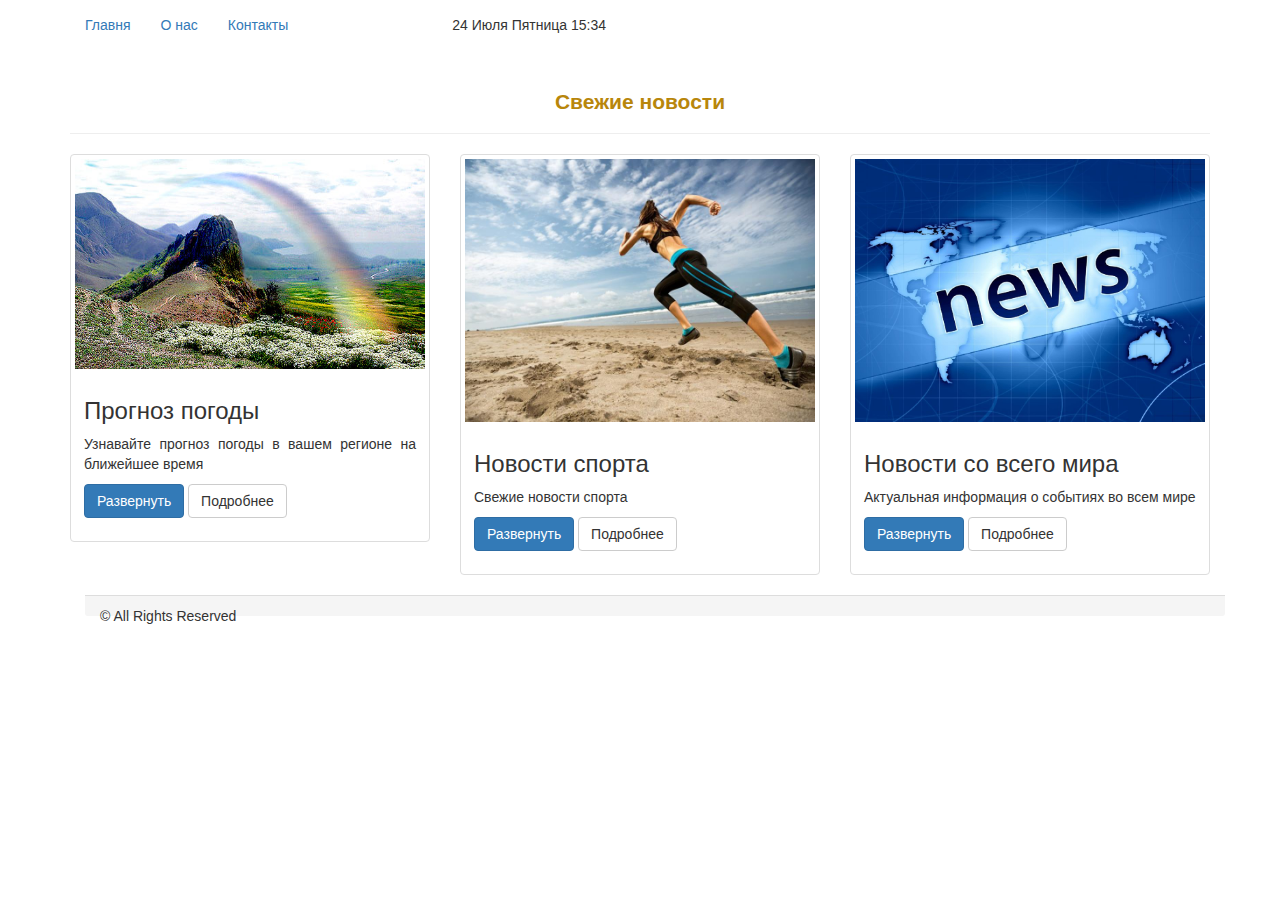
==== index.html @ 9df5c23f "first commit" ====
<!DOCTYPE html>
<html lang="en">
  <head>
    <meta charset="utf-8">
    <meta http-equiv="X-UA-Compatible" content="IE=edge">
    <meta name="viewport" content="width=device-width, initial-scale=1">
 
    <title>Главная</title>

    <!-- Bootstrap -->
     <link href="css/bootstrap.css" rel="stylesheet">
     <link href="css/style.css" rel="stylesheet">


  </head>
  <body>
    <div class="header container">
      
<ul class="nav navbar-nav">
                        <li class="active-link"><a href="index.html">Главня</a></li>
                        <li class="active-link"><a href="inform.html">О нас</a></li>
                        <li class="active-link"><a href="articles.html">Контакты</a></li>
                        <li class="active-link">

                         <div class="time-div"> <div id="time"></div> </div>

                        </li>
</ul>


    </div>
    <div class="container">
      <div class="page-header">
        <h1>Свежие новости</h1>
             </div>
      <div class="row">
     <div class="col-sm-6 col-md-4">
     <div class="thumbnail">
     <img data-src="holder.js/300x200" src="fonts/1.jpg" alt="...">
     <div class="caption">
        <h3>Прогноз погоды</h3>
        <p>Узнавайте прогноз погоды в вашем регионе на ближейшее время</p>
        <p><a href="#" class="btn btn-primary" role="button">Развернуть</a> <a href="#" class="btn btn-default" role="button">Подробнее</a></p>
      </div>
    </div>
      </div>
           <div class="col-sm-6 col-md-4">
     <div class="thumbnail">
     <img data-src="holder.js/300x200" src="fonts/2.jpg" alt="...">
     <div class="caption">
        <h3>Новости спорта</h3>
       <p>Свежие новости спорта</p>
        <p><a href="#" class="btn btn-primary" role="button">Развернуть</a> <a href="#" class="btn btn-default" role="button">Подробнее</a></p>
      </div>
    </div>
      </div>
           <div class="col-sm-6 col-md-4">
     <div class="thumbnail">
     <img data-src="holder.js/300x200" src="fonts/3.jpg" alt="...">
     <div class="caption">
        <h3>Новости со всего мира</h3>
 <p>Актуальная информация о событиях во всем мире</p>
        <p><a href="#" class="btn btn-primary" role="button">Развернуть</a> <a href="#" class="btn btn-default" role="button">Подробнее</a></p>
      </div>
    </div>
      </div>

</div>
<footer>
    <div class="container">
      <div class="panel-footer">
        <p class="pull-left"> 
        © All Rights Reserved
        </p>
      </div>
    </div>  
</footer>


</div>

     </div>
    

    <!-- jQuery (necessary for Bootstrap's JavaScript plugins) -->
    <script src="https://ajax.googleapis.com/ajax/libs/jquery/1.12.4/jquery.min.js"></script>
      <script src="https://code.jquery.com/jquery-3.2.1.slim.min.js" integrity="sha384-KJ3o2DKtIkvYIK3UENzmM7KCkRr/rE9/Qpg6aAZGJwFDMVNA/GpGFF93hXpG5KkN" crossorigin="anonymous"></script>
    <!-- Include all compiled plugins (below), or include individual files as needed -->
    <script src="js/bootstrap.js"></script>
    <script src="js/scripts.js"></script>
  </body>
</html>
---- css/style.css ----
.row div {
height: 100%;
}

p {
	text-align : justify;
}
.text {
	background:#EBDEAA;
	width:100%;
	height: 100%;
	text-transform: uppercase;
    padding: 1px 0 5px;
}
h1 {
	font : bold 150% Verdana, Arial, Helvetica, sans-serif; 
	color : #B8860B;
	text-align : center;
}
nav.container{
	width:100%;
	height: 100%;
}
header{
	margin: 10px 0 20px;
}
.menu{
	background: #EBDEAA;
	border: 0;
	box-shadow: 0 0 5px rgba(0, 0, 0, .19);
	padding: 15px 0;
}
.navbar-brand{
	padding-right: 80px;
}
.navbar-brand img{
	position: relative;
	top: -160px;
}
.navbar-default .navbar-nav > li > a{
	color: #8d8c8c;
	font-size: 18px;
	text-transform: uppercase;
}
.navbar-default .navbar-nav > li.active-link > a{
	border-bottom: 1px solid #d42819;
	color: #8d8c8c;
	.navbar-default .navbar-nav:not(.icons) > li > a:hover{
	border-bottom: 1px solid #d42819;
	color: #8d8c8c;
}
}
.time-div{
    margin-top: 15px;
    margin-left: 149px;
}
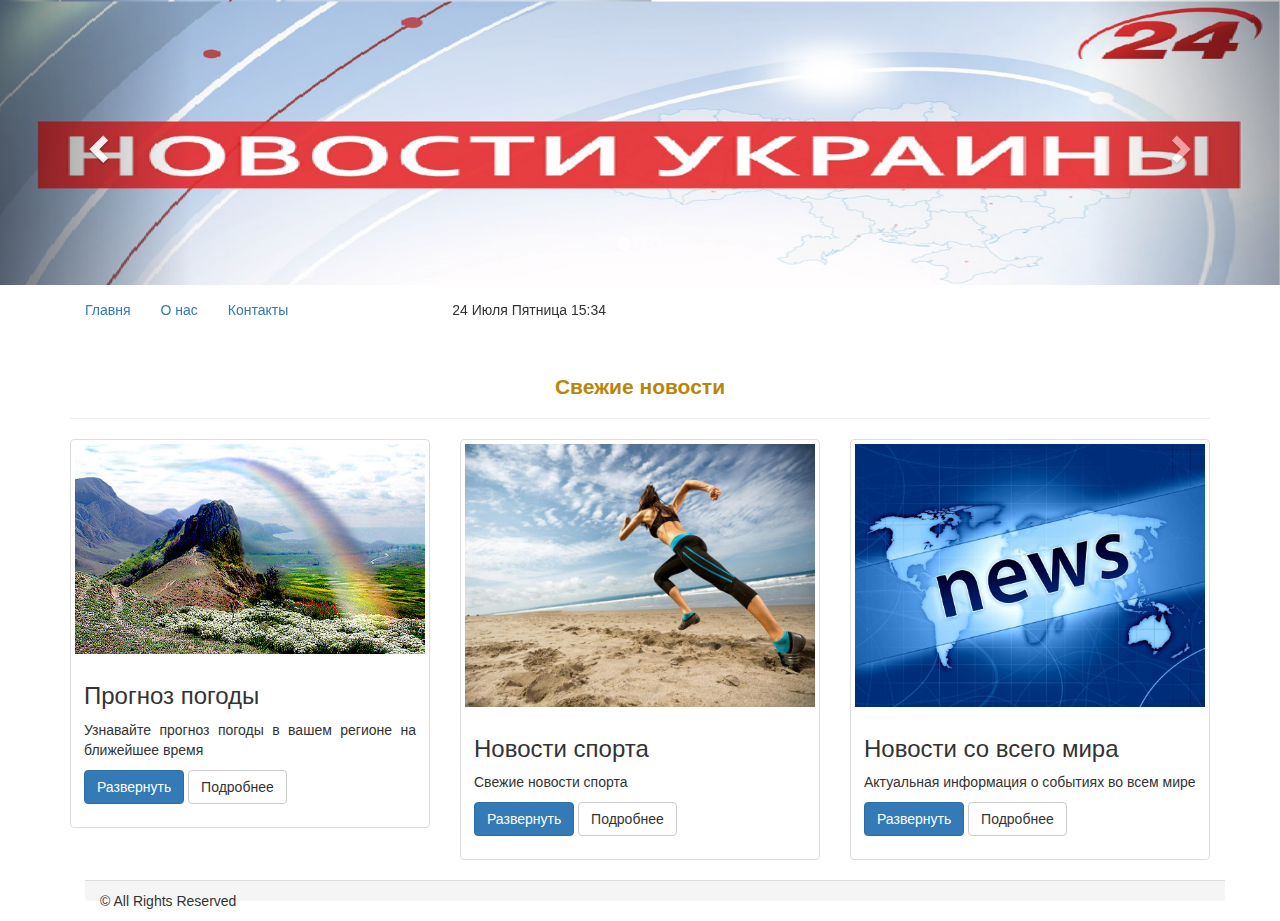
==== commit d8ffdeb8: "first commit" ====
--- a/index.html
+++ b/index.html
@@ -4,16 +4,59 @@
     <meta charset="utf-8">
     <meta http-equiv="X-UA-Compatible" content="IE=edge">
     <meta name="viewport" content="width=device-width, initial-scale=1">
- 
+        <!-- The above 3 meta tags *must* come first in the head; any other head content must come *after* these tags -->
+    <script src="js/jquery-3.1.1.min.js"></script>
     <title>Главная</title>
 
     <!-- Bootstrap -->
      <link href="css/bootstrap.css" rel="stylesheet">
      <link href="css/style.css" rel="stylesheet">
 
+     <!-- HTML5 shim and Respond.js for IE8 support of HTML5 elements and media queries -->
+    <!-- WARNING: Respond.js doesn't work if you view the page via file:// -->
+    <!--[if lt IE 9]>
+      <script src="https://oss.maxcdn.com/html5shiv/3.7.3/html5shiv.min.js"></script>
+      <script src="https://oss.maxcdn.com/respond/1.4.2/respond.min.js"></script>
+    <![endif]-->
+
 
   </head>
   <body>
+     <!-- Carousel
+    ================================================== -->
+    <div id="myCarousel" class="carousel slide" data-interval="3000" data-pause="hover" data-ride="carousel">
+      <!-- Indicators -->
+      <ol class="carousel-indicators">
+        <li data-target="#myCarousel" data-slide-to="0" class="active"></li>
+        <li data-target="#myCarousel" data-slide-to="1"></li>
+        <li data-target="#myCarousel" data-slide-to="2"></li>
+      </ol>
+      <div class="carousel-inner">
+        <div class="item active">
+          <img  src="fonts/10.jpg"  class="img-responsive" alt="Responsive image">
+          <div class="container">
+            <div class="carousel-caption">
+            </div>
+          </div>
+        </div>
+        <div class="item">
+          <img  src="fonts/11.png"  class="img-responsive" alt="Responsive image">
+          <div class="container">
+            <div class="carousel-caption">
+            </div>
+          </div>
+        </div>
+        <div class="item">
+           <img  src="fonts/12.jpg"  class="img-responsive" alt="Responsive image">
+          <div class="container">
+            <div class="carousel-caption">
+            </div>
+          </div>
+        </div>
+      </div>
+      <a class="left carousel-control" href="#myCarousel" data-slide="prev"><span class="glyphicon glyphicon-chevron-left"></span></a>
+      <a class="right carousel-control" href="#myCarousel" data-slide="next"><span class="glyphicon glyphicon-chevron-right"></span></a>
+    </div><!-- /.carousel -->
     <div class="header container">
       
 <ul class="nav navbar-nav">
